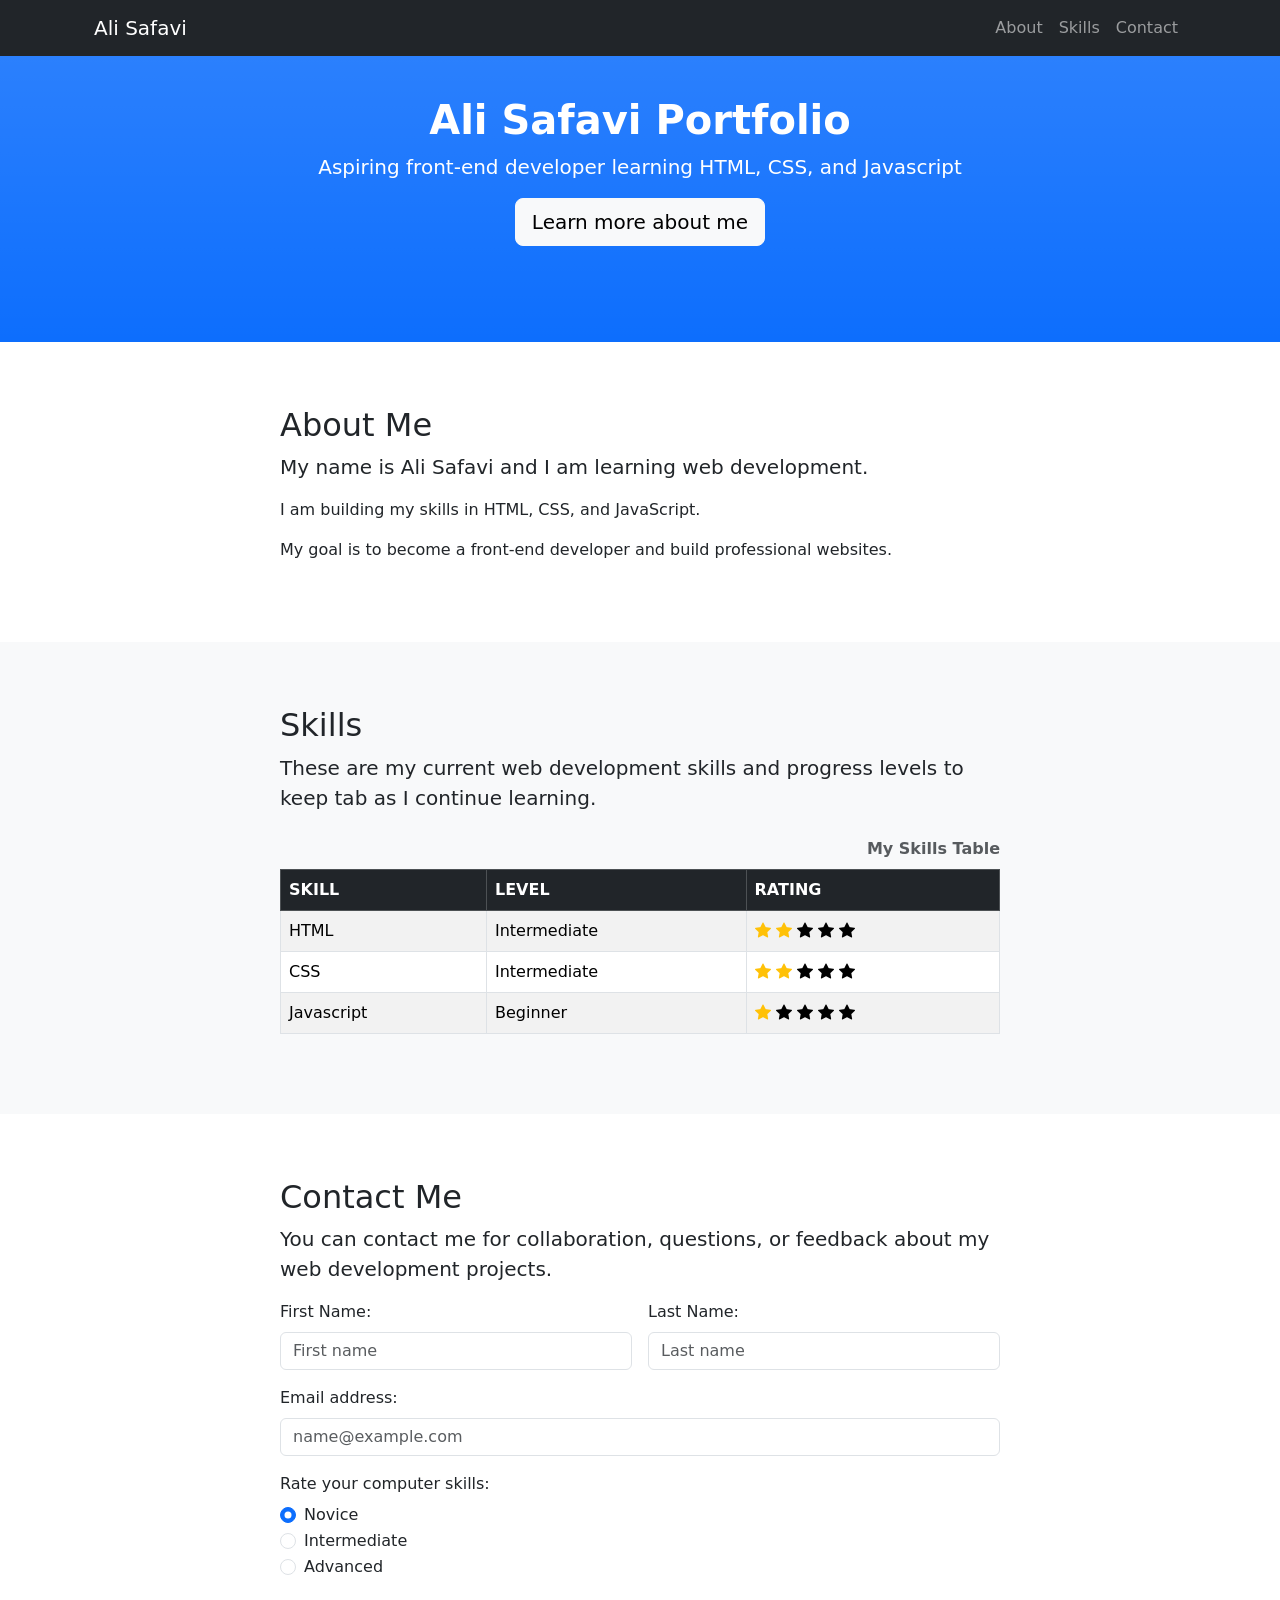
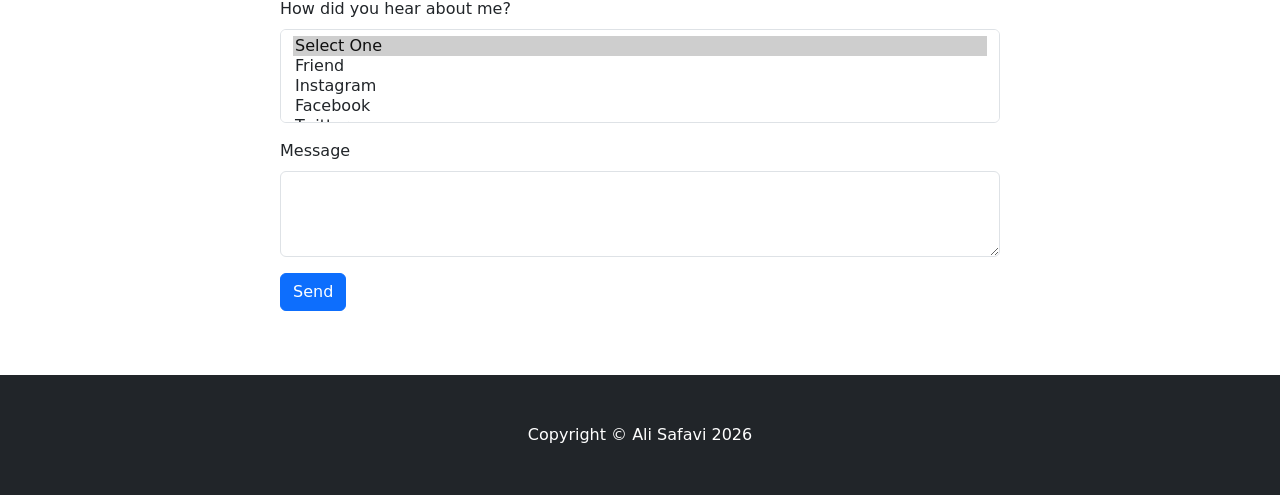
==== bootstrap-part2/index.html @ 6a9508e0 "Add files via upload" ====
<!DOCTYPE html>
<html lang="en">

<head>
    <meta charset="utf-8">
    <meta name="viewport" content="width=device-width, initial-scale=1, shrink-to-fit=no">
    <meta name="description" content="Ali Safavi portfolio page">
    <meta name="author" content="Ali Safavi">

    <title>Ali Safavi | Portfolio</title>

    <link rel="icon" type="image/x-icon" href="assets/favicon.ico">

    <link href="https://cdn.jsdelivr.net/npm/bootstrap@5.3.8/dist/css/bootstrap.min.css" rel="stylesheet">

    <link href="https://cdn.jsdelivr.net/npm/bootstrap-icons@1.11.3/font/bootstrap-icons.css" rel="stylesheet">

    <link href="css/custom.css" rel="stylesheet">
</head>

<body id="page-top">
    <!-- Navigation-->
    <nav class="navbar navbar-expand-lg navbar-dark bg-dark fixed-top" id="mainNav">
        <div class="container px-4">
            <a class="navbar-brand" href="#page-top">Ali Safavi</a>
            <button class="navbar-toggler" type="button" data-bs-toggle="collapse" data-bs-target="#navbarResponsive"
                aria-controls="navbarResponsive" aria-expanded="false" aria-label="Toggle navigation">
                <span class="navbar-toggler-icon"></span>
            </button>
            <div class="collapse navbar-collapse" id="navbarResponsive">
                <ul class="navbar-nav ms-auto">
                    <li class="nav-item">
                        <a class="nav-link" href="#about">About</a>
                    </li>
                    <li class="nav-item">
                        <a class="nav-link" href="#products">Skills</a>
                    </li>
                    <li class="nav-item">
                        <a class="nav-link" href="#contact">Contact</a>
                    </li>
                </ul>
            </div>
        </div>
    </nav>

    <!-- Header-->
    <header class="bg-primary bg-gradient text-white">
        <div class="container px-4 text-center">
            <h1 class="fw-bolder">Ali Safavi Portfolio</h1>
            <p class="lead">
                Aspiring front-end developer learning HTML, CSS, and Javascript
            </p>
            <a class="btn btn-lg btn-light" href="#about">Learn more about me</a>
        </div>
    </header>

    <!-- About section-->
    <section id="about">
        <div class="container px-4">
            <div class="row gx-4 justify-content-center">
                <div class="col-lg-8">
                    <h2>About Me</h2>
                    <p class="lead">
                        My name is Ali Safavi and I am learning web development.
                    </p>
                    <p>
                        I am building my skills in HTML, CSS, and JavaScript.
                    </p>
                    <p>
                        My goal is to become a front-end developer and build professional websites.
                    </p>
                </div>
            </div>
        </div>
    </section>

    <!-- Products section-->
    <section class="bg-light" id="products">
        <div class="container px-4">
            <div class="row gx-4 justify-content-center">
                <div class="col-lg-8">
                    <h2>Skills</h2>
                    <p class="lead">
                        These are my current web development skills and progress levels to keep tab as I continue learning.
                    </p>
                </div>
            </div>
        </div>
        <div class="container px-4">
            <div class="row gx-4 justify-content-center">
                <div class="col-lg-8">
                    <div class="table-responsive">
                        <table class="table table-striped table-bordered align-middle">
                            <caption class="text-end">My Skills Table</caption>
                            <thead class="table-dark text-uppercase">
                                <tr>
                                    <th scope="col">Skill</th>
                                    <th scope="col">Level</th>
                                    <th scope="col">Rating</th>
                                </tr>
                            </thead>
                            <tbody>
                                <tr>
                                    <td>HTML</td>
                                    <td>Intermediate</td>
                                    <td>
                                        <i class="bi bi-star-fill text-warning"></i>
                                        <i class="bi bi-star-fill text-warning"></i>
                                        <i class="bi bi-star-fill"></i>
                                        <i class="bi bi-star-fill"></i>
                                        <i class="bi bi-star-fill"></i>
                                    </td>
                                </tr>
                                <tr>
                                    <td>CSS</td>
                                    <td>Intermediate</td>
                                    <td>
                                        <i class="bi bi-star-fill text-warning"></i>
                                        <i class="bi bi-star-fill text-warning"></i>
                                        <i class="bi bi-star-fill"></i>
                                        <i class="bi bi-star-fill"></i>
                                        <i class="bi bi-star-fill"></i>
                                    </td>
                                </tr>
                                <tr>
                                    <td>Javascript</td>
                                    <td>Beginner</td>
                                    <td>
                                        <i class="bi bi-star-fill text-warning"></i>
                                        <i class="bi bi-star-fill"></i>
                                        <i class="bi bi-star-fill"></i>
                                        <i class="bi bi-star-fill"></i>
                                        <i class="bi bi-star-fill"></i>
                                    </td>
                                </tr>
                            </tbody>
                        </table>
                    </div>
                </div>
            </div>
        </div>
    </section>

    <!-- Contact section-->
    <section id="contact">
        <div class="container px-4">
            <div class="row gx-4 justify-content-center">
                <div class="col-lg-8">
                    <h2>Contact Me</h2>
                    <p class="lead">
                        You can contact me for collaboration, questions, or feedback about my web development projects.
                    </p>
                </div>
            </div>
        </div>
        <div class="container px-4">
            <div class="row gx-4 justify-content-center">
                <div class="col-lg-8">
                    <form name="subform" method="post" action="submit.html">
                        <div class="row g-3 mb-3">
                            <div class="col-sm-6">
                                <label for="fname" class="form-label">First Name:</label>
                                <input type="text" class="form-control" placeholder="First name" id="fname" required>
                            </div>
                            <div class="col-sm-6">
                                <label for="lname" class="form-label">Last Name:</label>
                                <input type="text" class="form-control" placeholder="Last name" id="lname" required>
                            </div>
                        </div>

                        <div class="mb-3">
                            <label for="email" class="form-label">Email address:</label>
                            <input type="email" class="form-control" placeholder="name@example.com" id="email" required>
                        </div>

                        <fieldset class="row mb-3">
                            <legend class="col-form-label col-sm-6 pt-0">
                                Rate your computer skills:
                            </legend>
                            <div class="col-sm-10">
                                <div class="form-check">
                                    <input class="form-check-input" type="radio" name="radios" id="radio1"
                                        value="novice" checked>
                                    <label class="form-check-label" for="radio1">
                                        Novice
                                    </label>
                                </div>
                                <div class="form-check">
                                    <input class="form-check-input" type="radio" name="radios" id="radio2"
                                        value="intermediate">
                                    <label class="form-check-label" for="radio2">
                                        Intermediate
                                    </label>
                                </div>
                                <div class="form-check">
                                    <input class="form-check-input" type="radio" name="radios" id="radio3"
                                        value="advanced">
                                    <label class="form-check-label" for="radio3">
                                        Advanced
                                    </label>
                                </div>
                            </div>
                        </fieldset>

                        <div class="mb-3">
                            <label class="form-label">How did you hear about me?</label>
                            <select class="form-select" id="refer" multiple>
                                <option selected>Select One</option>
                                <option value="1">Friend</option>
                                <option value="2">Instagram</option>
                                <option value="3">Facebook</option>
                                <option value="4">Twitter</option>
                            </select>
                        </div>

                        <div class="mb-3">
                            <label for="comments" class="form-label">Message</label>
                            <textarea class="form-control" id="comments" rows="3" maxlength="100"></textarea>
                        </div>

                        <button type="submit" class="btn btn-primary">Send</button>
                    </form>
                </div>
            </div>
        </div>
    </section>

    <!-- Footer-->
    <footer class="py-5 bg-dark">
        <div class="container px-4">
            <p class="m-0 text-center text-white">
                Copyright &copy; Ali Safavi <span id="year"></span>
            </p>
        </div>
    </footer>

    <script src="https://cdn.jsdelivr.net/npm/bootstrap@5.3.8/dist/js/bootstrap.bundle.min.js"></script>
    <script src="js/scripts.js"></script>
</body>

</html>
---- bootstrap-part2/css/custom.css ----
/* ========================================
   Custom Styles (Student Editable)
   ======================================== */

/* General Page Styles */
body {
  scroll-behavior: smooth;
}

/* Header Section */
header {
  padding: 6rem 0;
}

/* Section Spacing */
section {
  padding: 4rem 0;
}

/* Table Caption Styling */
caption {
  caption-side: top;
  text-align: right;
  font-weight: bold;
}

/* Optional: Customize Header Colors */
header.bg-secondary {
  /* Students can change this color */
  background-color: #6c757d !important;
}

/* Optional: Star Rating Hover Effect */
.rating i {
  margin-right: 2px;
}

/* Section Spacing on Small Devices */
@media (max-width: 768px) {
  section {
    padding-top: 1rem;
    padding-bottom: 1rem;
  }
}
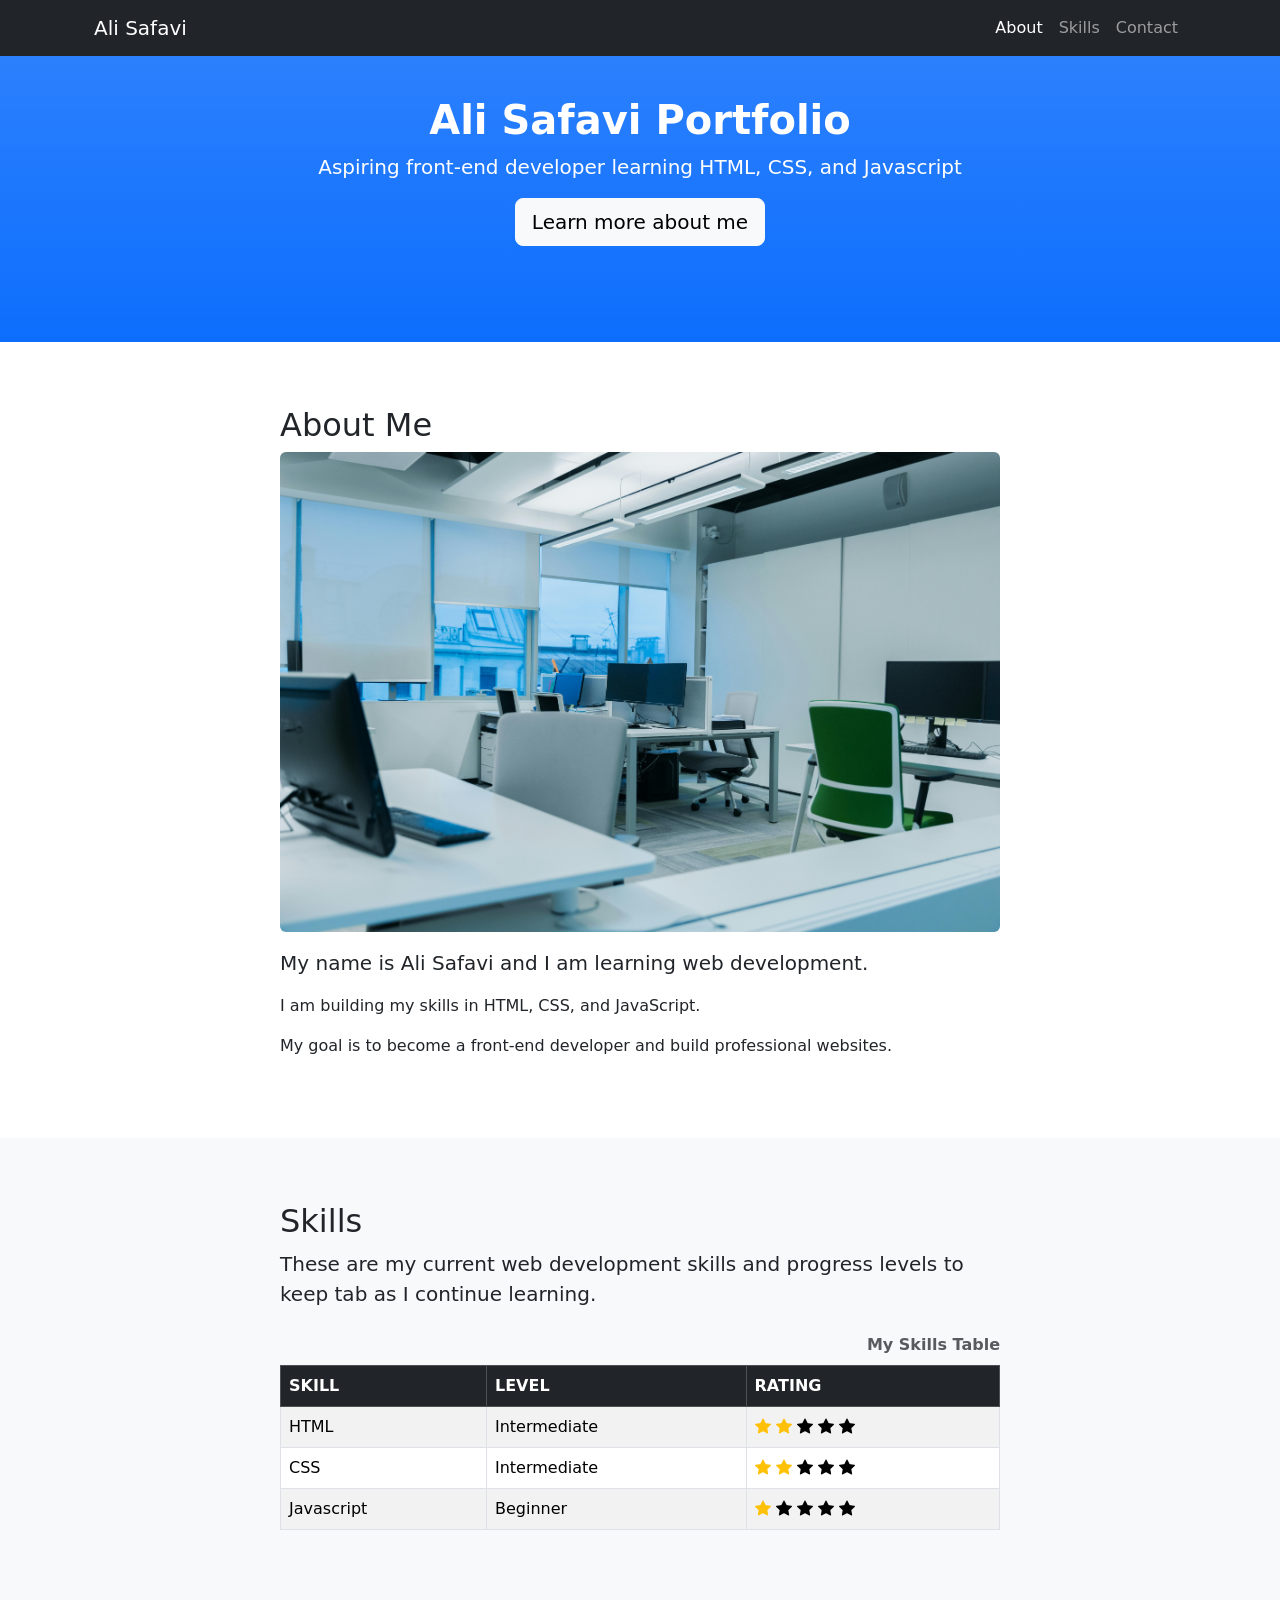
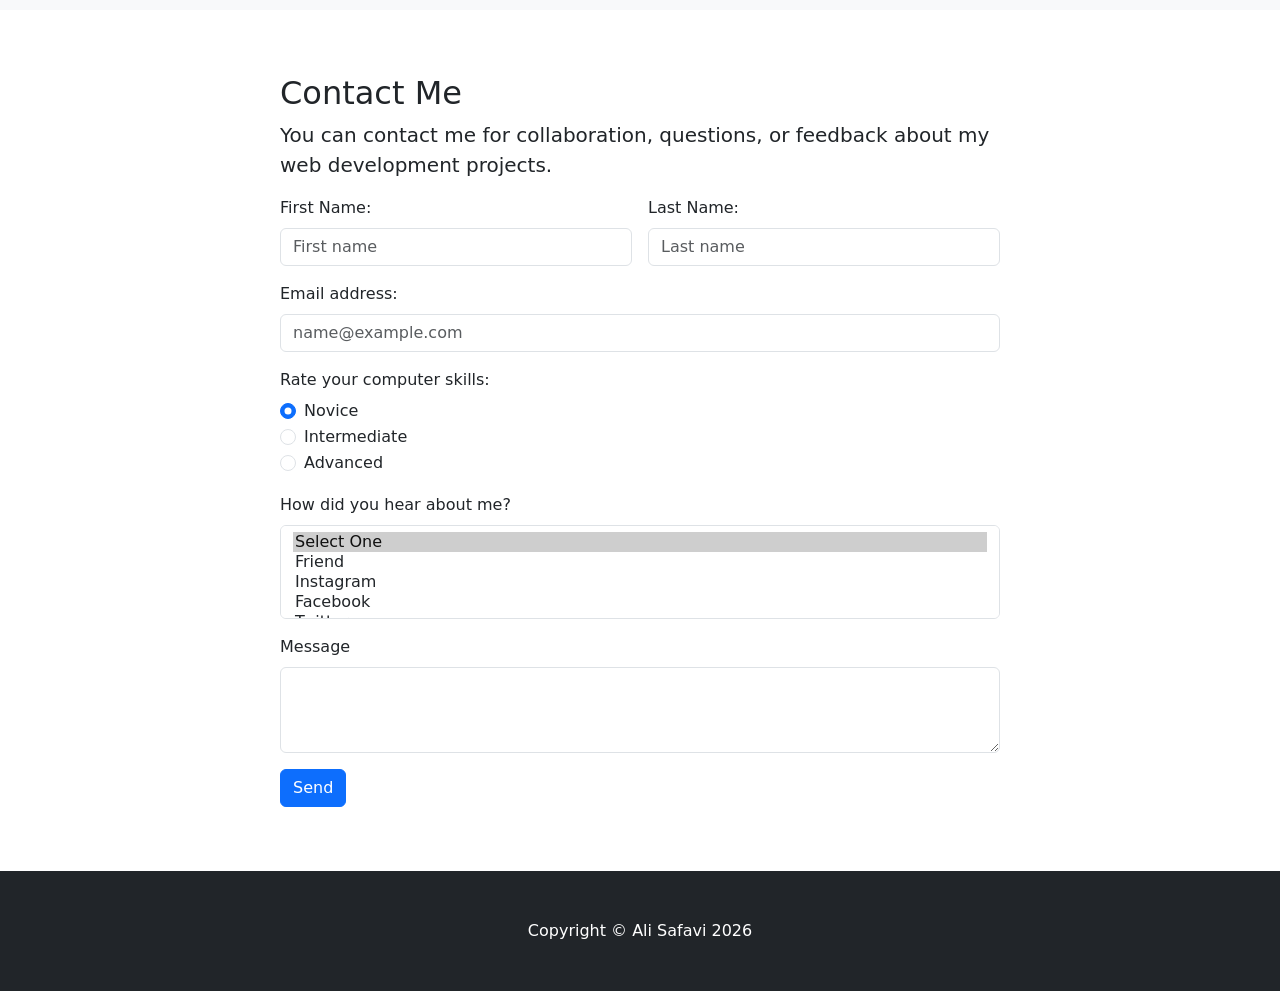
==== commit fb5c3d0a: "Update index.html" ====
--- a/bootstrap-part2/index.html
+++ b/bootstrap-part2/index.html
@@ -60,6 +60,7 @@
             <div class="row gx-4 justify-content-center">
                 <div class="col-lg-8">
                     <h2>About Me</h2>
+                    <img src="photos/about.jpg" class="fade-img img-fluid rounded mb-3" alt="Office desk workspace">
                     <p class="lead">
                         My name is Ali Safavi and I am learning web development.
                     </p>
@@ -238,4 +239,4 @@
     <script src="js/scripts.js"></script>
 </body>
 
-</html>+</html>
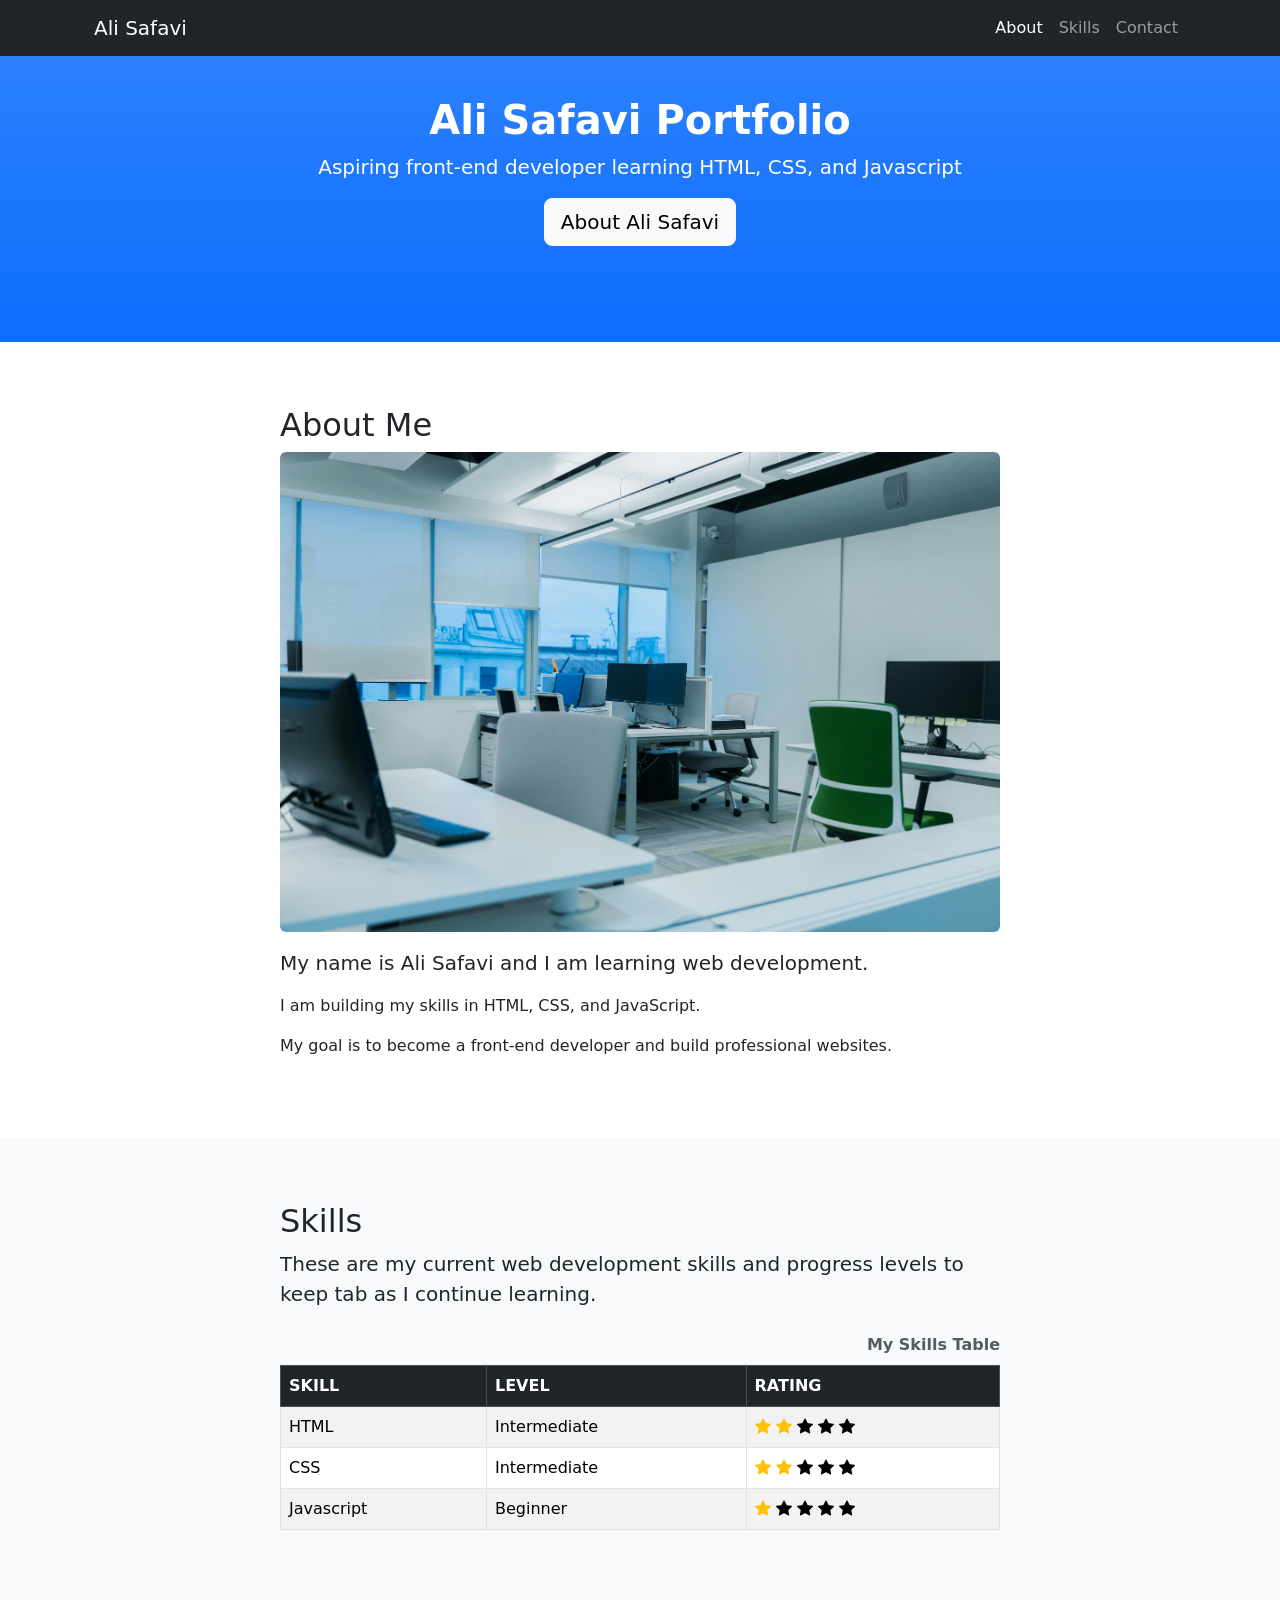
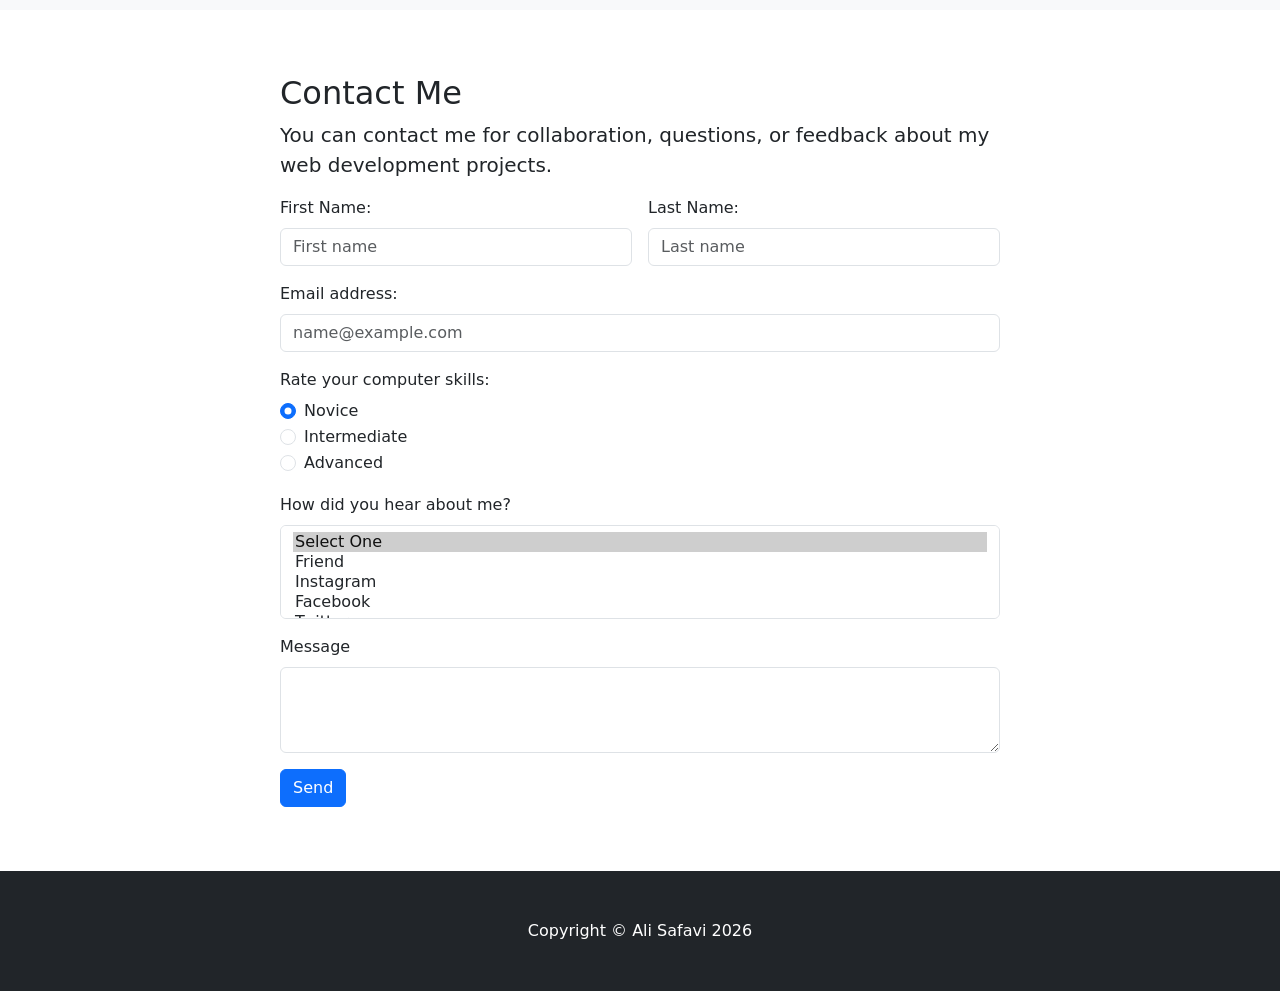
==== commit 4c4c572f: "Update index.html" ====
--- a/bootstrap-part2/index.html
+++ b/bootstrap-part2/index.html
@@ -50,7 +50,7 @@
             <p class="lead">
                 Aspiring front-end developer learning HTML, CSS, and Javascript
             </p>
-            <a class="btn btn-lg btn-light" href="#about">Learn more about me</a>
+            <a class="btn btn-lg btn-light" href="#about">About Ali Safavi</a>
         </div>
     </header>
 
--- a/bootstrap-part2/css/custom.css
+++ b/bootstrap-part2/css/custom.css
@@ -27,7 +27,7 @@
 /* Optional: Customize Header Colors */
 header.bg-secondary {
   /* Students can change this color */
-  background-color: #6c757d !important;
+  background-color: 191D9A !important;
 }
 
 /* Optional: Star Rating Hover Effect */
@@ -41,4 +41,21 @@
     padding-top: 1rem;
     padding-bottom: 1rem;
   }
-}+}
+.fade-img {
+  opacity: 1.0;
+  transition: opacity 0.3s ease, transform 0.3s ease;
+  transform-origin: center;
+}
+
+.fade-img:hover {
+  opacity: 1;
+  transform: scale(1.05);
+}
+
+/* Accessibility: reduce motion support */
+@media (prefers-reduced-motion: reduce) {
+  * {
+    transition: none;
+  }
+}
